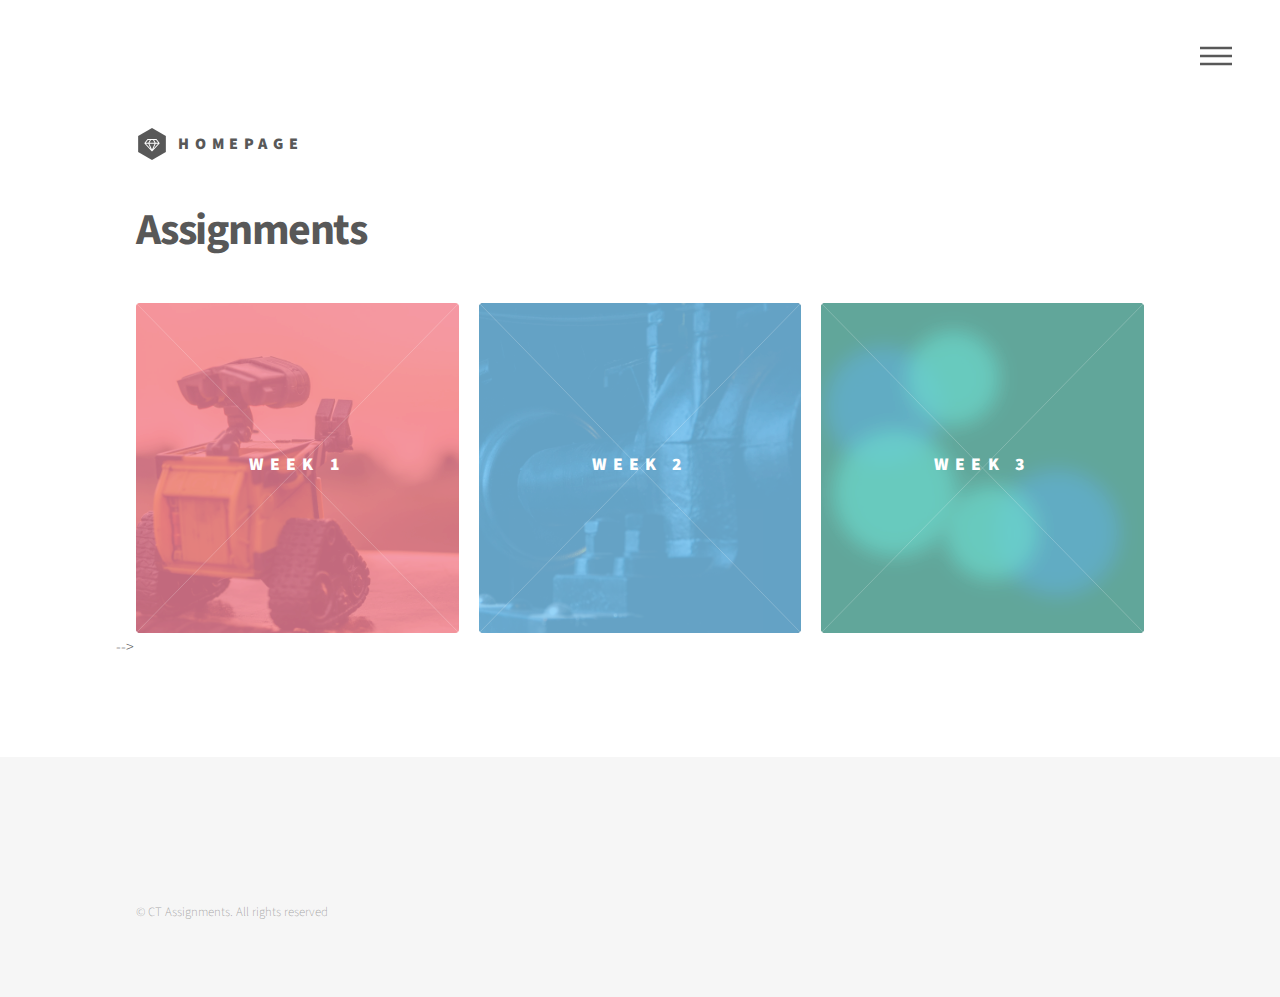
==== index.html @ bdee3e83 "Week3_All" ====
<!DOCTYPE HTML>
<!--
	Phantom by HTML5 UP
	html5up.net | @ajlkn
	Free for personal and commercial use under the CCA 3.0 license (html5up.net/license)
-->
<html>

<head>
	<title>Creative Technology Assignments</title>
	<meta charset="utf-8" />
	<meta name="viewport" content="width=device-width, initial-scale=1, user-scalable=no" />
	<link rel="stylesheet" href="assets/css/main.css" />
	<noscript>
		<link rel="stylesheet" href="assets/css/noscript.css" /></noscript>
</head>

<body class="is-preload">
	<!-- Wrapper -->
	<div id="wrapper">

		<!-- Header -->
		<header id="header">
			<div class="inner">

				<!-- Logo -->
				<a href="https://fuyao651.github.io" class="logo">
					<span class="symbol"><img src="images/logo.svg" alt="" /></span><span class="title">
						Homepage</span>
				</a>

				<!-- Nav -->
				<nav>
					<ul>
						<li><a href="#menu">Menu</a></li>
					</ul>
				</nav>

			</div>
		</header>

		<!-- Menu -->
		<nav id="menu">
			<h2>Menu</h2>
			<ul>
				<li><a href="index.html">Home</a></li>
				<!-- <li><a href="generic.html">Ipsum veroeros</a></li>
				<li><a href="generic.html">Tempus etiam</a></li>
				<li><a href="generic.html">Consequat dolor</a></li>
				<li><a href="elements.html">Elements</a></li> -->
			</ul>
		</nav>

		<!-- Main -->
		<div id="main">
			<div class="inner">
				<header>
					<h1>Assignments </a></h1>
				</header>
				<section class="tiles">
					<article class="style1">
						<span class="image">
							<img src="images/pic_week1.jpg" height="330" height="330" alt="" />
						</span>
						<a href="Week 1.html">
							<h2>week 1</h2>
							<div class="content">
								<p>Projects/Reading</p>
							</div>
						</a>
					</article>
					<article class="style2">
						<span class="image">
							<img src="images/pic_week2.jpg" height="330" height="330" alt="" />
						</span>
						<a href="Week 2.html">
							<h2>week 2</h2>
							<div class="content">
								<p>Projects/Reading</p>
							</div>
						</a>
					</article>
				<article class="style3">
						<span class="image">
							<img src="images/pic_week3.jpg" height="330" height="330" alt="" />
						</span>
						<a href="Week 3.html">
							<h2>week 3</h2>
							<div class="content">
								<p>Processing</p>
							</div>
						</a>
					</article> -->

					<!-- <article class="style4">
						<span class="image">
							<img src="images/pic04.jpg" alt="" />
						</span>
						<a href="generic.html">
							<h2>Tempus</h2>
							<div class="content">
								<p>Sed nisl arcu euismod sit amet nisi lorem etiam dolor veroeros et feugiat.</p>
							</div>
						</a>
					</article> -->

					<!-- <article class="style5">
						<span class="image">
							<img src="images/pic05.jpg" alt="" />
						</span>
						<a href="generic.html">
							<h2>Aliquam</h2>
							<div class="content">
								<p>Sed nisl arcu euismod sit amet nisi lorem etiam dolor veroeros et feugiat.</p>
							</div>
						</a>
					</article> -->

					<!-- <article class="style6">
						<span class="image">
							<img src="images/pic06.jpg" alt="" />
						</span>
						<a href="generic.html">
							<h2>Veroeros</h2>
							<div class="content">
								<p>Sed nisl arcu euismod sit amet nisi lorem etiam dolor veroeros et feugiat.</p>
							</div>
						</a>
					</article> -->

					<!-- <article class="style2">
						<span class="image">
							<img src="images/pic07.jpg" alt="" />
						</span>
						<a href="generic.html">
							<h2>Ipsum</h2>
							<div class="content">
								<p>Sed nisl arcu euismod sit amet nisi lorem etiam dolor veroeros et feugiat.</p>
							</div>
						</a>
					</article> -->

					<!-- <article class="style3">
						<span class="image">
							<img src="images/pic08.jpg" alt="" />
						</span>
						<a href="generic.html">
							<h2>Dolor</h2>
							<div class="content">
								<p>Sed nisl arcu euismod sit amet nisi lorem etiam dolor veroeros et feugiat.</p>
							</div>
						</a>
					</article> -->

					<!-- <article class="style1">
						<span class="image">
							<img src="images/pic09.jpg" alt="" />
						</span>
						<a href="generic.html">
							<h2>Nullam</h2>
							<div class="content">
								<p>Sed nisl arcu euismod sit amet nisi lorem etiam dolor veroeros et feugiat.</p>
							</div>
						</a>
					</article> -->

					<!-- <article class="style5">
						<span class="image">
							<img src="images/pic10.jpg" alt="" />
						</span>
						<a href="generic.html">
							<h2>Ultricies</h2>
							<div class="content">
								<p>Sed nisl arcu euismod sit amet nisi lorem etiam dolor veroeros et feugiat.</p>
							</div>
						</a>
					</article> -->

					<!-- <article class="style6">
						<span class="image">
							<img src="images/pic11.jpg" alt="" />
						</span>
						<a href="generic.html">
							<h2>Dictum</h2>
							<div class="content">
								<p>Sed nisl arcu euismod sit amet nisi lorem etiam dolor veroeros et feugiat.</p>
							</div>
						</a>
					</article> -->

					<!-- <article class="style4">
						<span class="image">
							<img src="images/pic12.jpg" alt="" />
						</span>
						<a href="generic.html">
							<h2>Pretium</h2>
							<div class="content">
								<p>Sed nisl arcu euismod sit amet nisi lorem etiam dolor veroeros et feugiat.</p>
							</div>
						</a>
					</article> -->
				</section>
			</div>
		</div>

		<!-- Footer -->
		<footer id="footer">
			<div class="inner">
				<!-- <section>
					<h2>Get in touch</h2>
					<form method="post" action="#">
						<div class="fields">
							<div class="field half">
								<input type="text" name="name" id="name" placeholder="Name" />
							</div>
							<div class="field half">
								<input type="email" name="email" id="email" placeholder="Email" />
							</div>
							<div class="field">
								<textarea name="message" id="message" placeholder="Message"></textarea>
							</div>
						</div>
						<ul class="actions">
							<li><input type="submit" value="Send" class="primary" /></li>
						</ul>
					</form>
				</section> -->

				<!-- <section>
					<h2>Follow</h2>
					<ul class="icons">
						<li><a href="#" class="icon brands style2 fa-twitter"><span class="label">Twitter</span></a>
						</li>
						<li><a href="#" class="icon brands style2 fa-facebook-f"><span class="label">Facebook</span></a>
						</li>
						<li><a href="#" class="icon brands style2 fa-instagram"><span class="label">Instagram</span></a>
						</li>
						<li><a href="#" class="icon brands style2 fa-dribbble"><span class="label">Dribbble</span></a>
						</li>
						<li><a href="#" class="icon brands style2 fa-github"><span class="label">GitHub</span></a></li>
						<li><a href="#" class="icon brands style2 fa-500px"><span class="label">500px</span></a></li>
						<li><a href="#" class="icon solid style2 fa-phone"><span class="label">Phone</span></a></li>
						<li><a href="#" class="icon solid style2 fa-envelope"><span class="label">Email</span></a></li>
					</ul>
				</section> -->
				<ul class="copyright">
					<li>&copy; CT Assignments. All rights reserved</li>
				</ul>
			</div>
		</footer>

	</div>

	<!-- Scripts -->
	<script src="assets/js/jquery.min.js"></script>
	<script src="assets/js/browser.min.js"></script>
	<script src="assets/js/breakpoints.min.js"></script>
	<script src="assets/js/util.js"></script>
	<script src="assets/js/main.js"></script>

</body>

</html>
---- assets/css/main.css ----
@import url(fontawesome-all.min.css);
@import url("https://fonts.googleapis.com/css?family=Source+Sans+Pro:300,700,900");

/*
	Phantom by HTML5 UP
	html5up.net | @ajlkn
	Free for personal and commercial use under the CCA 3.0 license (html5up.net/license)
*/

html, body, div, span, applet, object,
iframe, h1, h2, h3, h4, h5, h6, p, blockquote,
pre, a, abbr, acronym, address, big, cite,
code, del, dfn, em, img, ins, kbd, q, s, samp,
small, strike, strong, sub, sup, tt, var, b,
u, i, center, dl, dt, dd, ol, ul, li, fieldset,
form, label, legend, table, caption, tbody,
tfoot, thead, tr, th, td, article, aside,
canvas, details, embed, figure, figcaption,
footer, header, hgroup, menu, nav, output, ruby,
section, summary, time, mark, audio, video {
	margin: 0;
	padding: 0;
	border: 0;
	font-size: 100%;
	font: inherit;
	vertical-align: baseline;}

article, aside, details, figcaption, figure,
footer, header, hgroup, menu, nav, section {
	display: block;}

body {
	line-height: 1;
}

ol, ul {
	list-style: none;
}

blockquote, q {
	quotes: none;
}

	blockquote:before, blockquote:after, q:before, q:after {
		content: '';
		content: none;
	}

table {
	border-collapse: collapse;
	border-spacing: 0;
}

body {
	-webkit-text-size-adjust: none;
}

mark {
	background-color: transparent;
	color: inherit;
}

input::-moz-focus-inner {
	border: 0;
	padding: 0;
}

input, select, textarea {
	-moz-appearance: none;
	-webkit-appearance: none;
	-ms-appearance: none;
	appearance: none;
}

/* Basic */

	@-ms-viewport {
		width: device-width;
	}

	body {
		-ms-overflow-style: scrollbar;
	}

	@media screen and (max-width: 480px) {

		html, body {
			min-width: 320px;
		}

	}

	html {
		box-sizing: border-box;
	}

	*, *:before, *:after {
		box-sizing: inherit;
	}

	body {
		background: #ffffff;
	}

		body.is-preload *, body.is-preload *:before, body.is-preload *:after {
			-moz-animation: none !important;
			-webkit-animation: none !important;
			-ms-animation: none !important;
			animation: none !important;
			-moz-transition: none !important;
			-webkit-transition: none !important;
			-ms-transition: none !important;
			transition: none !important;
		}

/* Type */

	body, input, select, textarea {
		color: #585858;
		font-family: "Source Sans Pro", Helvetica, sans-serif;
		font-size: 16pt;
		font-weight: 300;
		line-height: 1.75;
	}

		@media screen and (max-width: 1680px) {

			body, input, select, textarea {
				font-size: 14pt;
			}

		}

		@media screen and (max-width: 1280px) {

			body, input, select, textarea {
				font-size: 12pt;
			}

		}

	a {
		-moz-transition: border-bottom-color 0.2s ease, color 0.2s ease;
		-webkit-transition: border-bottom-color 0.2s ease, color 0.2s ease;
		-ms-transition: border-bottom-color 0.2s ease, color 0.2s ease;
		transition: border-bottom-color 0.2s ease, color 0.2s ease;
		text-decoration: none;
		color: #585858;
		border-bottom: dotted 1px rgba(88, 88, 88, 0.5);
	}

		a:hover {
			border-bottom-color: transparent;
			color: #f2849e !important;
		}

	strong, b {
		font-weight: 900;
	}

	em, i {
		font-style: italic;
	}

	p {
		margin: 0 0 2em 0;
	}

	h1 {
		font-size: 2.75em;
		font-weight: 700;
		line-height: 1.3;
		margin: 0 0 1em 0;
		letter-spacing: -0.035em;
	}

		h1 a {
			color: inherit;
		}

		@media screen and (max-width: 736px) {

			h1 {
				font-size: 2em;
				margin: 0 0 1em 0;
			}

		}

		@media screen and (max-width: 360px) {

			h1 {
				font-size: 1.75em;
			}

		}

	h2, h3, h4, h5, h6 {
		font-weight: 900;
		line-height: 1.5;
		margin: 0 0 2em 0;
		text-transform: uppercase;
		letter-spacing: 0.35em;
	}

		h2 a, h3 a, h4 a, h5 a, h6 a {
			color: inherit;
		}

	h2 {
		font-size: 1.9em;
	}

	h3 {
		font-size: 1.2em;
	}

	h4 {
		font-size: 0.8em;
	}

	h5 {
		font-size: 0.8em; color: #8E44AD;
	}

	h6 {
		font-size: 0.8em;
	}

	@media screen and (max-width: 980px) {

		h1 br, h2 br, h3 br, h4 br, h5 br, h6 br {
			display: none;
		}

	}

	@media screen and (max-width: 736px) {

		h2 {
			font-size: 1em;
		}

		h3 {
			font-size: 0.8em;
		}

	}

	sub {
		font-size: 0.8em;
		position: relative;
		top: 0.5em;
	}

	sup {
		font-size: 0.8em;
		position: relative;
		top: -0.5em;
	}

	blockquote {
		border-left: solid 4px #c9c9c9;
		font-style: italic;
		margin: 0 0 2em 0;
		padding: 0.5em 0 0.5em 2em;
	}

	code {
		background: rgba(144, 144, 144, 0.075);
		border-radius: 4px;
		border: solid 1px #c9c9c9;
		font-family: "Courier New", monospace;
		font-size: 0.9em;
		margin: 0 0.25em;
		padding: 0.25em 0.65em;
	}

	pre {
		-webkit-overflow-scrolling: touch;
		font-family: "Courier New", monospace;
		font-size: 0.9em;
		margin: 0 0 2em 0;
	}

		pre code {
			display: block;
			line-height: 1.75;
			padding: 1em 1.5em;
			overflow-x: auto;
		}

	hr {
		border: 0;
		border-bottom: solid 1px #c9c9c9;
		margin: 2em 0;
	}

		hr.major {
			margin: 3em 0;
		}

	.align-left {
		text-align: left;
	}

	.align-center {
		text-align: center;
	}

	.align-right {
		text-align: right;
	}

/* Row */

	.row {
		display: flex;
		flex-wrap: wrap;
		box-sizing: border-box;
		align-items: stretch;
	}

		.row > * {
			box-sizing: border-box;
		}

		.row.gtr-uniform > * > :last-child {
			margin-bottom: 0;
		}

		.row.aln-left {
			justify-content: flex-start;
		}

		.row.aln-center {
			justify-content: center;
		}

		.row.aln-right {
			justify-content: flex-end;
		}

		.row.aln-top {
			align-items: flex-start;
		}

		.row.aln-middle {
			align-items: center;
		}

		.row.aln-bottom {
			align-items: flex-end;
		}

		.row > .imp {
			order: -1;
		}

		.row > .col-1 {
			width: 8.33333%;
		}

		.row > .off-1 {
			margin-left: 8.33333%;
		}

		.row > .col-2 {
			width: 16.66667%;
		}

		.row > .off-2 {
			margin-left: 16.66667%;
		}

		.row > .col-3 {
			width: 25%;
		}

		.row > .off-3 {
			margin-left: 25%;
		}

		.row > .col-4 {
			width: 33.33333%;
		}

		.row > .off-4 {
			margin-left: 33.33333%;
		}

		.row > .col-5 {
			width: 41.66667%;
		}

		.row > .off-5 {
			margin-left: 41.66667%;
		}

		.row > .col-6 {
			width: 50%;
		}

		.row > .off-6 {
			margin-left: 50%;
		}

		.row > .col-7 {
			width: 58.33333%;
		}

		.row > .off-7 {
			margin-left: 58.33333%;
		}

		.row > .col-8 {
			width: 66.66667%;
		}

		.row > .off-8 {
			margin-left: 66.66667%;
		}

		.row > .col-9 {
			width: 75%;
		}

		.row > .off-9 {
			margin-left: 75%;
		}

		.row > .col-10 {
			width: 83.33333%;
		}

		.row > .off-10 {
			margin-left: 83.33333%;
		}

		.row > .col-11 {
			width: 91.66667%;
		}

		.row > .off-11 {
			margin-left: 91.66667%;
		}

		.row > .col-12 {
			width: 100%;
		}

		.row > .off-12 {
			margin-left: 100%;
		}

		.row.gtr-0 {
			margin-top: 0;
			margin-left: 0em;
		}

			.row.gtr-0 > * {
				padding: 0 0 0 0em;
			}

			.row.gtr-0.gtr-uniform {
				margin-top: 0em;
			}

				.row.gtr-0.gtr-uniform > * {
					padding-top: 0em;
				}

		.row.gtr-25 {
			margin-top: 0;
			margin-left: -0.5em;
		}

			.row.gtr-25 > * {
				padding: 0 0 0 0.5em;
			}

			.row.gtr-25.gtr-uniform {
				margin-top: -0.5em;
			}

				.row.gtr-25.gtr-uniform > * {
					padding-top: 0.5em;
				}

		.row.gtr-50 {
			margin-top: 0;
			margin-left: -1em;
		}

			.row.gtr-50 > * {
				padding: 0 0 0 1em;
			}

			.row.gtr-50.gtr-uniform {
				margin-top: -1em;
			}

				.row.gtr-50.gtr-uniform > * {
					padding-top: 1em;
				}

		.row {
			margin-top: 0;
			margin-left: -2em;
		}

			.row > * {
				padding: 0 0 0 2em;
			}

			.row.gtr-uniform {
				margin-top: -2em;
			}

				.row.gtr-uniform > * {
					padding-top: 2em;
				}

		.row.gtr-150 {
			margin-top: 0;
			margin-left: -3em;
		}

			.row.gtr-150 > * {
				padding: 0 0 0 3em;
			}

			.row.gtr-150.gtr-uniform {
				margin-top: -3em;
			}

				.row.gtr-150.gtr-uniform > * {
					padding-top: 3em;
				}

		.row.gtr-200 {
			margin-top: 0;
			margin-left: -4em;
		}

			.row.gtr-200 > * {
				padding: 0 0 0 4em;
			}

			.row.gtr-200.gtr-uniform {
				margin-top: -4em;
			}

				.row.gtr-200.gtr-uniform > * {
					padding-top: 4em;
				}

		@media screen and (max-width: 1680px) {

			.row {
				display: flex;
				flex-wrap: wrap;
				box-sizing: border-box;
				align-items: stretch;
			}

				.row > * {
					box-sizing: border-box;
				}

				.row.gtr-uniform > * > :last-child {
					margin-bottom: 0;
				}

				.row.aln-left {
					justify-content: flex-start;
				}

				.row.aln-center {
					justify-content: center;
				}

				.row.aln-right {
					justify-content: flex-end;
				}

				.row.aln-top {
					align-items: flex-start;
				}

				.row.aln-middle {
					align-items: center;
				}

				.row.aln-bottom {
					align-items: flex-end;
				}

				.row > .imp-xlarge {
					order: -1;
				}

				.row > .col-1-xlarge {
					width: 8.33333%;
				}

				.row > .off-1-xlarge {
					margin-left: 8.33333%;
				}

				.row > .col-2-xlarge {
					width: 16.66667%;
				}

				.row > .off-2-xlarge {
					margin-left: 16.66667%;
				}

				.row > .col-3-xlarge {
					width: 25%;
				}

				.row > .off-3-xlarge {
					margin-left: 25%;
				}

				.row > .col-4-xlarge {
					width: 33.33333%;
				}

				.row > .off-4-xlarge {
					margin-left: 33.33333%;
				}

				.row > .col-5-xlarge {
					width: 41.66667%;
				}

				.row > .off-5-xlarge {
					margin-left: 41.66667%;
				}

				.row > .col-6-xlarge {
					width: 50%;
				}

				.row > .off-6-xlarge {
					margin-left: 50%;
				}

				.row > .col-7-xlarge {
					width: 58.33333%;
				}

				.row > .off-7-xlarge {
					margin-left: 58.33333%;
				}

				.row > .col-8-xlarge {
					width: 66.66667%;
				}

				.row > .off-8-xlarge {
					margin-left: 66.66667%;
				}

				.row > .col-9-xlarge {
					width: 75%;
				}

				.row > .off-9-xlarge {
					margin-left: 75%;
				}

				.row > .col-10-xlarge {
					width: 83.33333%;
				}

				.row > .off-10-xlarge {
					margin-left: 83.33333%;
				}

				.row > .col-11-xlarge {
					width: 91.66667%;
				}

				.row > .off-11-xlarge {
					margin-left: 91.66667%;
				}

				.row > .col-12-xlarge {
					width: 100%;
				}

				.row > .off-12-xlarge {
					margin-left: 100%;
				}

				.row.gtr-0 {
					margin-top: 0;
					margin-left: 0em;
				}

					.row.gtr-0 > * {
						padding: 0 0 0 0em;
					}

					.row.gtr-0.gtr-uniform {
						margin-top: 0em;
					}

						.row.gtr-0.gtr-uniform > * {
							padding-top: 0em;
						}

				.row.gtr-25 {
					margin-top: 0;
					margin-left: -0.5em;
				}

					.row.gtr-25 > * {
						padding: 0 0 0 0.5em;
					}

					.row.gtr-25.gtr-uniform {
						margin-top: -0.5em;
					}

						.row.gtr-25.gtr-uniform > * {
							padding-top: 0.5em;
						}

				.row.gtr-50 {
					margin-top: 0;
					margin-left: -1em;
				}

					.row.gtr-50 > * {
						padding: 0 0 0 1em;
					}

					.row.gtr-50.gtr-uniform {
						margin-top: -1em;
					}

						.row.gtr-50.gtr-uniform > * {
							padding-top: 1em;
						}

				.row {
					margin-top: 0;
					margin-left: -2em;
				}

					.row > * {
						padding: 0 0 0 2em;
					}

					.row.gtr-uniform {
						margin-top: -2em;
					}

						.row.gtr-uniform > * {
							padding-top: 2em;
						}

				.row.gtr-150 {
					margin-top: 0;
					margin-left: -3em;
				}

					.row.gtr-150 > * {
						padding: 0 0 0 3em;
					}

					.row.gtr-150.gtr-uniform {
						margin-top: -3em;
					}

						.row.gtr-150.gtr-uniform > * {
							padding-top: 3em;
						}

				.row.gtr-200 {
					margin-top: 0;
					margin-left: -4em;
				}

					.row.gtr-200 > * {
						padding: 0 0 0 4em;
					}

					.row.gtr-200.gtr-uniform {
						margin-top: -4em;
					}

						.row.gtr-200.gtr-uniform > * {
							padding-top: 4em;
						}

		}

		@media screen and (max-width: 1280px) {

			.row {
				display: flex;
				flex-wrap: wrap;
				box-sizing: border-box;
				align-items: stretch;
			}

				.row > * {
					box-sizing: border-box;
				}

				.row.gtr-uniform > * > :last-child {
					margin-bottom: 0;
				}

				.row.aln-left {
					justify-content: flex-start;
				}

				.row.aln-center {
					justify-content: center;
				}

				.row.aln-right {
					justify-content: flex-end;
				}

				.row.aln-top {
					align-items: flex-start;
				}

				.row.aln-middle {
					align-items: center;
				}

				.row.aln-bottom {
					align-items: flex-end;
				}

				.row > .imp-large {
					order: -1;
				}

				.row > .col-1-large {
					width: 8.33333%;
				}

				.row > .off-1-large {
					margin-left: 8.33333%;
				}

				.row > .col-2-large {
					width: 16.66667%;
				}

				.row > .off-2-large {
					margin-left: 16.66667%;
				}

				.row > .col-3-large {
					width: 25%;
				}

				.row > .off-3-large {
					margin-left: 25%;
				}

				.row > .col-4-large {
					width: 33.33333%;
				}

				.row > .off-4-large {
					margin-left: 33.33333%;
				}

				.row > .col-5-large {
					width: 41.66667%;
				}

				.row > .off-5-large {
					margin-left: 41.66667%;
				}

				.row > .col-6-large {
					width: 50%;
				}

				.row > .off-6-large {
					margin-left: 50%;
				}

				.row > .col-7-large {
					width: 58.33333%;
				}

				.row > .off-7-large {
					margin-left: 58.33333%;
				}

				.row > .col-8-large {
					width: 66.66667%;
				}

				.row > .off-8-large {
					margin-left: 66.66667%;
				}

				.row > .col-9-large {
					width: 75%;
				}

				.row > .off-9-large {
					margin-left: 75%;
				}

				.row > .col-10-large {
					width: 83.33333%;
				}

				.row > .off-10-large {
					margin-left: 83.33333%;
				}

				.row > .col-11-large {
					width: 91.66667%;
				}

				.row > .off-11-large {
					margin-left: 91.66667%;
				}

				.row > .col-12-large {
					width: 100%;
				}

				.row > .off-12-large {
					margin-left: 100%;
				}

				.row.gtr-0 {
					margin-top: 0;
					margin-left: 0em;
				}

					.row.gtr-0 > * {
						padding: 0 0 0 0em;
					}

					.row.gtr-0.gtr-uniform {
						margin-top: 0em;
					}

						.row.gtr-0.gtr-uniform > * {
							padding-top: 0em;
						}

				.row.gtr-25 {
					margin-top: 0;
					margin-left: -0.5em;
				}

					.row.gtr-25 > * {
						padding: 0 0 0 0.5em;
					}

					.row.gtr-25.gtr-uniform {
						margin-top: -0.5em;
					}

						.row.gtr-25.gtr-uniform > * {
							padding-top: 0.5em;
						}

				.row.gtr-50 {
					margin-top: 0;
					margin-left: -1em;
				}

					.row.gtr-50 > * {
						padding: 0 0 0 1em;
					}

					.row.gtr-50.gtr-uniform {
						margin-top: -1em;
					}

						.row.gtr-50.gtr-uniform > * {
							padding-top: 1em;
						}

				.row {
					margin-top: 0;
					margin-left: -2em;
				}

					.row > * {
						padding: 0 0 0 2em;
					}

					.row.gtr-uniform {
						margin-top: -2em;
					}

						.row.gtr-uniform > * {
							padding-top: 2em;
						}

				.row.gtr-150 {
					margin-top: 0;
					margin-left: -3em;
				}

					.row.gtr-150 > * {
						padding: 0 0 0 3em;
					}

					.row.gtr-150.gtr-uniform {
						margin-top: -3em;
					}

						.row.gtr-150.gtr-uniform > * {
							padding-top: 3em;
						}

				.row.gtr-200 {
					margin-top: 0;
					margin-left: -4em;
				}

					.row.gtr-200 > * {
						padding: 0 0 0 4em;
					}

					.row.gtr-200.gtr-uniform {
						margin-top: -4em;
					}

						.row.gtr-200.gtr-uniform > * {
							padding-top: 4em;
						}

		}

		@media screen and (max-width: 980px) {

			.row {
				display: flex;
				flex-wrap: wrap;
				box-sizing: border-box;
				align-items: stretch;
			}

				.row > * {
					box-sizing: border-box;
				}

				.row.gtr-uniform > * > :last-child {
					margin-bottom: 0;
				}

				.row.aln-left {
					justify-content: flex-start;
				}

				.row.aln-center {
					justify-content: center;
				}

				.row.aln-right {
					justify-content: flex-end;
				}

				.row.aln-top {
					align-items: flex-start;
				}

				.row.aln-middle {
					align-items: center;
				}

				.row.aln-bottom {
					align-items: flex-end;
				}

				.row > .imp-medium {
					order: -1;
				}

				.row > .col-1-medium {
					width: 8.33333%;
				}

				.row > .off-1-medium {
					margin-left: 8.33333%;
				}

				.row > .col-2-medium {
					width: 16.66667%;
				}

				.row > .off-2-medium {
					margin-left: 16.66667%;
				}

				.row > .col-3-medium {
					width: 25%;
				}

				.row > .off-3-medium {
					margin-left: 25%;
				}

				.row > .col-4-medium {
					width: 33.33333%;
				}

				.row > .off-4-medium {
					margin-left: 33.33333%;
				}

				.row > .col-5-medium {
					width: 41.66667%;
				}

				.row > .off-5-medium {
					margin-left: 41.66667%;
				}

				.row > .col-6-medium {
					width: 50%;
				}

				.row > .off-6-medium {
					margin-left: 50%;
				}

				.row > .col-7-medium {
					width: 58.33333%;
				}

				.row > .off-7-medium {
					margin-left: 58.33333%;
				}

				.row > .col-8-medium {
					width: 66.66667%;
				}

				.row > .off-8-medium {
					margin-left: 66.66667%;
				}

				.row > .col-9-medium {
					width: 75%;
				}

				.row > .off-9-medium {
					margin-left: 75%;
				}

				.row > .col-10-medium {
					width: 83.33333%;
				}

				.row > .off-10-medium {
					margin-left: 83.33333%;
				}

				.row > .col-11-medium {
					width: 91.66667%;
				}

				.row > .off-11-medium {
					margin-left: 91.66667%;
				}

				.row > .col-12-medium {
					width: 100%;
				}

				.row > .off-12-medium {
					margin-left: 100%;
				}

				.row.gtr-0 {
					margin-top: 0;
					margin-left: 0em;
				}

					.row.gtr-0 > * {
						padding: 0 0 0 0em;
					}

					.row.gtr-0.gtr-uniform {
						margin-top: 0em;
					}

						.row.gtr-0.gtr-uniform > * {
							padding-top: 0em;
						}

				.row.gtr-25 {
					margin-top: 0;
					margin-left: -0.375em;
				}

					.row.gtr-25 > * {
						padding: 0 0 0 0.375em;
					}

					.row.gtr-25.gtr-uniform {
						margin-top: -0.375em;
					}

						.row.gtr-25.gtr-uniform > * {
							padding-top: 0.375em;
						}

				.row.gtr-50 {
					margin-top: 0;
					margin-left: -0.75em;
				}

					.row.gtr-50 > * {
						padding: 0 0 0 0.75em;
					}

					.row.gtr-50.gtr-uniform {
						margin-top: -0.75em;
					}

						.row.gtr-50.gtr-uniform > * {
							padding-top: 0.75em;
						}

				.row {
					margin-top: 0;
					margin-left: -1.5em;
				}

					.row > * {
						padding: 0 0 0 1.5em;
					}

					.row.gtr-uniform {
						margin-top: -1.5em;
					}

						.row.gtr-uniform > * {
							padding-top: 1.5em;
						}

				.row.gtr-150 {
					margin-top: 0;
					margin-left: -2.25em;
				}

					.row.gtr-150 > * {
						padding: 0 0 0 2.25em;
					}

					.row.gtr-150.gtr-uniform {
						margin-top: -2.25em;
					}

						.row.gtr-150.gtr-uniform > * {
							padding-top: 2.25em;
						}

				.row.gtr-200 {
					margin-top: 0;
					margin-left: -3em;
				}

					.row.gtr-200 > * {
						padding: 0 0 0 3em;
					}

					.row.gtr-200.gtr-uniform {
						margin-top: -3em;
					}

						.row.gtr-200.gtr-uniform > * {
							padding-top: 3em;
						}

		}

		@media screen and (max-width: 736px) {

			.row {
				display: flex;
				flex-wrap: wrap;
				box-sizing: border-box;
				align-items: stretch;
			}

				.row > * {
					box-sizing: border-box;
				}

				.row.gtr-uniform > * > :last-child {
					margin-bottom: 0;
				}

				.row.aln-left {
					justify-content: flex-start;
				}

				.row.aln-center {
					justify-content: center;
				}

				.row.aln-right {
					justify-content: flex-end;
				}

				.row.aln-top {
					align-items: flex-start;
				}

				.row.aln-middle {
					align-items: center;
				}

				.row.aln-bottom {
					align-items: flex-end;
				}

				.row > .imp-small {
					order: -1;
				}

				.row > .col-1-small {
					width: 8.33333%;
				}

				.row > .off-1-small {
					margin-left: 8.33333%;
				}

				.row > .col-2-small {
					width: 16.66667%;
				}

				.row > .off-2-small {
					margin-left: 16.66667%;
				}

				.row > .col-3-small {
					width: 25%;
				}

				.row > .off-3-small {
					margin-left: 25%;
				}

				.row > .col-4-small {
					width: 33.33333%;
				}

				.row > .off-4-small {
					margin-left: 33.33333%;
				}

				.row > .col-5-small {
					width: 41.66667%;
				}

				.row > .off-5-small {
					margin-left: 41.66667%;
				}

				.row > .col-6-small {
					width: 50%;
				}

				.row > .off-6-small {
					margin-left: 50%;
				}

				.row > .col-7-small {
					width: 58.33333%;
				}

				.row > .off-7-small {
					margin-left: 58.33333%;
				}

				.row > .col-8-small {
					width: 66.66667%;
				}

				.row > .off-8-small {
					margin-left: 66.66667%;
				}

				.row > .col-9-small {
					width: 75%;
				}

				.row > .off-9-small {
					margin-left: 75%;
				}

				.row > .col-10-small {
					width: 83.33333%;
				}

				.row > .off-10-small {
					margin-left: 83.33333%;
				}

				.row > .col-11-small {
					width: 91.66667%;
				}

				.row > .off-11-small {
					margin-left: 91.66667%;
				}

				.row > .col-12-small {
					width: 100%;
				}

				.row > .off-12-small {
					margin-left: 100%;
				}

				.row.gtr-0 {
					margin-top: 0;
					margin-left: 0em;
				}

					.row.gtr-0 > * {
						padding: 0 0 0 0em;
					}

					.row.gtr-0.gtr-uniform {
						margin-top: 0em;
					}

						.row.gtr-0.gtr-uniform > * {
							padding-top: 0em;
						}

				.row.gtr-25 {
					margin-top: 0;
					margin-left: -0.25em;
				}

					.row.gtr-25 > * {
						padding: 0 0 0 0.25em;
					}

					.row.gtr-25.gtr-uniform {
						margin-top: -0.25em;
					}

						.row.gtr-25.gtr-uniform > * {
							padding-top: 0.25em;
						}

				.row.gtr-50 {
					margin-top: 0;
					margin-left: -0.5em;
				}

					.row.gtr-50 > * {
						padding: 0 0 0 0.5em;
					}

					.row.gtr-50.gtr-uniform {
						margin-top: -0.5em;
					}

						.row.gtr-50.gtr-uniform > * {
							padding-top: 0.5em;
						}

				.row {
					margin-top: 0;
					margin-left: -1em;
				}

					.row > * {
						padding: 0 0 0 1em;
					}

					.row.gtr-uniform {
						margin-top: -1em;
					}

						.row.gtr-uniform > * {
							padding-top: 1em;
						}

				.row.gtr-150 {
					margin-top: 0;
					margin-left: -1.5em;
				}

					.row.gtr-150 > * {
						padding: 0 0 0 1.5em;
					}

					.row.gtr-150.gtr-uniform {
						margin-top: -1.5em;
					}

						.row.gtr-150.gtr-uniform > * {
							padding-top: 1.5em;
						}

				.row.gtr-200 {
					margin-top: 0;
					margin-left: -2em;
				}

					.row.gtr-200 > * {
						padding: 0 0 0 2em;
					}

					.row.gtr-200.gtr-uniform {
						margin-top: -2em;
					}

						.row.gtr-200.gtr-uniform > * {
							padding-top: 2em;
						}

		}

		@media screen and (max-width: 480px) {

			.row {
				display: flex;
				flex-wrap: wrap;
				box-sizing: border-box;
				align-items: stretch;
			}

				.row > * {
					box-sizing: border-box;
				}

				.row.gtr-uniform > * > :last-child {
					margin-bottom: 0;
				}

				.row.aln-left {
					justify-content: flex-start;
				}

				.row.aln-center {
					justify-content: center;
				}

				.row.aln-right {
					justify-content: flex-end;
				}

				.row.aln-top {
					align-items: flex-start;
				}

				.row.aln-middle {
					align-items: center;
				}

				.row.aln-bottom {
					align-items: flex-end;
				}

				.row > .imp-xsmall {
					order: -1;
				}

				.row > .col-1-xsmall {
					width: 8.33333%;
				}

				.row > .off-1-xsmall {
					margin-left: 8.33333%;
				}

				.row > .col-2-xsmall {
					width: 16.66667%;
				}

				.row > .off-2-xsmall {
					margin-left: 16.66667%;
				}

				.row > .col-3-xsmall {
					width: 25%;
				}

				.row > .off-3-xsmall {
					margin-left: 25%;
				}

				.row > .col-4-xsmall {
					width: 33.33333%;
				}

				.row > .off-4-xsmall {
					margin-left: 33.33333%;
				}

				.row > .col-5-xsmall {
					width: 41.66667%;
				}

				.row > .off-5-xsmall {
					margin-left: 41.66667%;
				}

				.row > .col-6-xsmall {
					width: 50%;
				}

				.row > .off-6-xsmall {
					margin-left: 50%;
				}

				.row > .col-7-xsmall {
					width: 58.33333%;
				}

				.row > .off-7-xsmall {
					margin-left: 58.33333%;
				}

				.row > .col-8-xsmall {
					width: 66.66667%;
				}

				.row > .off-8-xsmall {
					margin-left: 66.66667%;
				}

				.row > .col-9-xsmall {
					width: 75%;
				}

				.row > .off-9-xsmall {
					margin-left: 75%;
				}

				.row > .col-10-xsmall {
					width: 83.33333%;
				}

				.row > .off-10-xsmall {
					margin-left: 83.33333%;
				}

				.row > .col-11-xsmall {
					width: 91.66667%;
				}

				.row > .off-11-xsmall {
					margin-left: 91.66667%;
				}

				.row > .col-12-xsmall {
					width: 100%;
				}

				.row > .off-12-xsmall {
					margin-left: 100%;
				}

				.row.gtr-0 {
					margin-top: 0;
					margin-left: 0em;
				}

					.row.gtr-0 > * {
						padding: 0 0 0 0em;
					}

					.row.gtr-0.gtr-uniform {
						margin-top: 0em;
					}

						.row.gtr-0.gtr-uniform > * {
							padding-top: 0em;
						}

				.row.gtr-25 {
					margin-top: 0;
					margin-left: -0.25em;
				}

					.row.gtr-25 > * {
						padding: 0 0 0 0.25em;
					}

					.row.gtr-25.gtr-uniform {
						margin-top: -0.25em;
					}

						.row.gtr-25.gtr-uniform > * {
							padding-top: 0.25em;
						}

				.row.gtr-50 {
					margin-top: 0;
					margin-left: -0.5em;
				}

					.row.gtr-50 > * {
						padding: 0 0 0 0.5em;
					}

					.row.gtr-50.gtr-uniform {
						margin-top: -0.5em;
					}

						.row.gtr-50.gtr-uniform > * {
							padding-top: 0.5em;
						}

				.row {
					margin-top: 0;
					margin-left: -1em;
				}

					.row > * {
						padding: 0 0 0 1em;
					}

					.row.gtr-uniform {
						margin-top: -1em;
					}

						.row.gtr-uniform > * {
							padding-top: 1em;
						}

				.row.gtr-150 {
					margin-top: 0;
					margin-left: -1.5em;
				}

					.row.gtr-150 > * {
						padding: 0 0 0 1.5em;
					}

					.row.gtr-150.gtr-uniform {
						margin-top: -1.5em;
					}

						.row.gtr-150.gtr-uniform > * {
							padding-top: 1.5em;
						}

				.row.gtr-200 {
					margin-top: 0;
					margin-left: -2em;
				}

					.row.gtr-200 > * {
						padding: 0 0 0 2em;
					}

					.row.gtr-200.gtr-uniform {
						margin-top: -2em;
					}

						.row.gtr-200.gtr-uniform > * {
							padding-top: 2em;
						}

		}

/* Section/Article */

	section.special, article.special {
		text-align: center;
	}

	header p {
		margin-top: -1em;
	}

	@media screen and (max-width: 736px) {

		header p {
			margin-top: 0;
		}

	}

/* Icon */

	.icon {
		text-decoration: none;
		border-bottom: none;
		position: relative;
	}

		.icon:before {
			-moz-osx-font-smoothing: grayscale;
			-webkit-font-smoothing: antialiased;
			display: inline-block;
			font-style: normal;
			font-variant: normal;
			text-rendering: auto;
			line-height: 1;
			text-transform: none !important;
			font-family: 'Font Awesome 5 Free';
			font-weight: 400;
		}

		.icon > .label {
			display: none;
		}

		.icon:before {
			line-height: inherit;
		}

		.icon.solid:before {
			font-weight: 900;
		}

		.icon.brands:before {
			font-family: 'Font Awesome 5 Brands';
		}

		.icon.style2 {
			-moz-transition: background-color 0.2s ease-in-out, color 0.2s ease-in-out, border-color 0.2s ease-in-out;
			-webkit-transition: background-color 0.2s ease-in-out, color 0.2s ease-in-out, border-color 0.2s ease-in-out;
			-ms-transition: background-color 0.2s ease-in-out, color 0.2s ease-in-out, border-color 0.2s ease-in-out;
			transition: background-color 0.2s ease-in-out, color 0.2s ease-in-out, border-color 0.2s ease-in-out;
			background-color: transparent;
			border: solid 1px #c9c9c9;
			border-radius: 4px;
			width: 2.65em;
			height: 2.65em;
			display: inline-block;
			text-align: center;
			line-height: 2.65em;
			color: inherit;
		}

			.icon.style2:before {
				font-size: 1.1em;
			}

			.icon.style2:hover {
				color: #f2849e;
				border-color: #f2849e;
			}

			.icon.style2:active {
				background-color: rgba(242, 132, 158, 0.1);
			}

/* List */

	ol {
		list-style: decimal;
		margin: 0 0 2em 0;
		padding-left: 1.25em;
	}

		ol li {
			padding-left: 0.25em;
		}

	ul {
		list-style: disc;
		margin: 0 0 2em 0;
		padding-left: 1em;
	}

		ul li {
			padding-left: 0.5em;
		}

		ul.alt {
			list-style: none;
			padding-left: 0;
		}

			ul.alt li {
				border-top: solid 1px #c9c9c9;
				padding: 0.5em 0;
			}

				ul.alt li:first-child {
					border-top: 0;
					padding-top: 0;
				}

	dl {
		margin: 0 0 2em 0;
	}

		dl dt {
			display: block;
			font-weight: 900;
			margin: 0 0 1em 0;
		}

		dl dd {
			margin-left: 2em;
		}

/* Actions */

	ul.actions {
		display: -moz-flex;
		display: -webkit-flex;
		display: -ms-flex;
		display: flex;
		cursor: default;
		list-style: none;
		margin-left: -1em;
		padding-left: 0;
	}

		ul.actions li {
			padding: 0 0 0 1em;
			vertical-align: middle;
		}

		ul.actions.special {
			-moz-justify-content: center;
			-webkit-justify-content: center;
			-ms-justify-content: center;
			justify-content: center;
			width: 100%;
			margin-left: 0;
		}

			ul.actions.special li:first-child {
				padding-left: 0;
			}

		ul.actions.stacked {
			-moz-flex-direction: column;
			-webkit-flex-direction: column;
			-ms-flex-direction: column;
			flex-direction: column;
			margin-left: 0;
		}

			ul.actions.stacked li {
				padding: 1.3em 0 0 0;
			}

				ul.actions.stacked li:first-child {
					padding-top: 0;
				}

		ul.actions.fit {
			width: calc(100% + 1em);
		}

			ul.actions.fit li {
				-moz-flex-grow: 1;
				-webkit-flex-grow: 1;
				-ms-flex-grow: 1;
				flex-grow: 1;
				-moz-flex-shrink: 1;
				-webkit-flex-shrink: 1;
				-ms-flex-shrink: 1;
				flex-shrink: 1;
				width: 100%;
			}

				ul.actions.fit li > * {
					width: 100%;
				}

			ul.actions.fit.stacked {
				width: 100%;
			}

		@media screen and (max-width: 480px) {

			ul.actions:not(.fixed) {
				-moz-flex-direction: column;
				-webkit-flex-direction: column;
				-ms-flex-direction: column;
				flex-direction: column;
				margin-left: 0;
				width: 100% !important;
			}

				ul.actions:not(.fixed) li {
					-moz-flex-grow: 1;
					-webkit-flex-grow: 1;
					-ms-flex-grow: 1;
					flex-grow: 1;
					-moz-flex-shrink: 1;
					-webkit-flex-shrink: 1;
					-ms-flex-shrink: 1;
					flex-shrink: 1;
					padding: 1em 0 0 0;
					text-align: center;
					width: 100%;
				}

					ul.actions:not(.fixed) li > * {
						width: 100%;
					}

					ul.actions:not(.fixed) li:first-child {
						padding-top: 0;
					}

					ul.actions:not(.fixed) li input[type="submit"],
					ul.actions:not(.fixed) li input[type="reset"],
					ul.actions:not(.fixed) li input[type="button"],
					ul.actions:not(.fixed) li button,
					ul.actions:not(.fixed) li .button {
						width: 100%;
					}

						ul.actions:not(.fixed) li input[type="submit"].icon:before,
						ul.actions:not(.fixed) li input[type="reset"].icon:before,
						ul.actions:not(.fixed) li input[type="button"].icon:before,
						ul.actions:not(.fixed) li button.icon:before,
						ul.actions:not(.fixed) li .button.icon:before {
							margin-left: -0.5rem;
						}

		}

/* Icons */

	ul.icons {
		cursor: default;
		list-style: none;
		padding-left: 0;
		margin: -1em 0 2em -1em;
	}

		ul.icons li {
			display: inline-block;
			padding: 1em 0 0 1em;
		}

/* Form */

	form {
		margin: 0 0 2em 0;
		overflow-x: hidden;
	}

		form > :last-child {
			margin-bottom: 0;
		}

		form > .fields {
			display: -moz-flex;
			display: -webkit-flex;
			display: -ms-flex;
			display: flex;
			-moz-flex-wrap: wrap;
			-webkit-flex-wrap: wrap;
			-ms-flex-wrap: wrap;
			flex-wrap: wrap;
			width: calc(100% + 3em);
			margin: -1.5em 0 2em -1.5em;
		}

			form > .fields > .field {
				-moz-flex-grow: 0;
				-webkit-flex-grow: 0;
				-ms-flex-grow: 0;
				flex-grow: 0;
				-moz-flex-shrink: 0;
				-webkit-flex-shrink: 0;
				-ms-flex-shrink: 0;
				flex-shrink: 0;
				padding: 1.5em 0 0 1.5em;
				width: calc(100% - 1.5em);
			}

				form > .fields > .field.half {
					width: calc(50% - 0.75em);
				}

				form > .fields > .field.third {
					width: calc(100%/3 - 0.5em);
				}

				form > .fields > .field.quarter {
					width: calc(25% - 0.375em);
				}

		@media screen and (max-width: 480px) {

			form > .fields {
				width: calc(100% + 3em);
				margin: -1.5em 0 2em -1.5em;
			}

				form > .fields > .field {
					padding: 1.5em 0 0 1.5em;
					width: calc(100% - 1.5em);
				}

					form > .fields > .field.half {
						width: calc(100% - 1.5em);
					}

					form > .fields > .field.third {
						width: calc(100% - 1.5em);
					}

					form > .fields > .field.quarter {
						width: calc(100% - 1.5em);
					}

		}

	label {
		display: block;
		font-size: 0.9em;
		font-weight: 900;
		margin: 0 0 1em 0;
	}

	input[type="text"],
	input[type="password"],
	input[type="email"],
	input[type="tel"],
	select,
	textarea {
		-moz-appearance: none;
		-webkit-appearance: none;
		-ms-appearance: none;
		appearance: none;
		background-color: transparent;
		border: none;
		border-radius: 0;
		border-bottom: solid 1px #c9c9c9;
		color: inherit;
		display: block;
		outline: 0;
		padding: 0;
		text-decoration: none;
		width: 100%;
	}

		input[type="text"]:invalid,
		input[type="password"]:invalid,
		input[type="email"]:invalid,
		input[type="tel"]:invalid,
		select:invalid,
		textarea:invalid {
			box-shadow: none;
		}

		input[type="text"]:focus,
		input[type="password"]:focus,
		input[type="email"]:focus,
		input[type="tel"]:focus,
		select:focus,
		textarea:focus {
			border-bottom-color: #f2849e;
			box-shadow: inset 0 -1px 0 0 #f2849e;
		}

	select {
		background-image: url("data:image/svg+xml;charset=utf8,%3Csvg xmlns='http://www.w3.org/2000/svg' width='40' height='40' preserveAspectRatio='none' viewBox='0 0 40 40'%3E%3Cpath d='M9.4,12.3l10.4,10.4l10.4-10.4c0.2-0.2,0.5-0.4,0.9-0.4c0.3,0,0.6,0.1,0.9,0.4l3.3,3.3c0.2,0.2,0.4,0.5,0.4,0.9 c0,0.4-0.1,0.6-0.4,0.9L20.7,31.9c-0.2,0.2-0.5,0.4-0.9,0.4c-0.3,0-0.6-0.1-0.9-0.4L4.3,17.3c-0.2-0.2-0.4-0.5-0.4-0.9 c0-0.4,0.1-0.6,0.4-0.9l3.3-3.3c0.2-0.2,0.5-0.4,0.9-0.4S9.1,12.1,9.4,12.3z' fill='%23c9c9c9' /%3E%3C/svg%3E");
		background-size: 1.25rem;
		background-repeat: no-repeat;
		background-position: calc(100% - 1rem) center;
		height: 3em;
		padding-right: 3em;
		text-overflow: ellipsis;
	}

		select option {
			background: #ffffff;
		}

		select:focus::-ms-value {
			background-color: transparent;
		}

		select::-ms-expand {
			display: none;
		}

	input[type="text"],
	input[type="password"],
	input[type="email"],
	select {
		height: 3em;
	}

	textarea {
		padding: 0;
		min-height: 3.75em;
	}

	input[type="checkbox"],
	input[type="radio"] {
		-moz-appearance: none;
		-webkit-appearance: none;
		-ms-appearance: none;
		appearance: none;
		display: block;
		float: left;
		margin-right: -2em;
		opacity: 0;
		width: 1em;
		z-index: -1;
	}

		input[type="checkbox"] + label,
		input[type="radio"] + label {
			text-decoration: none;
			color: #585858;
			cursor: pointer;
			display: inline-block;
			font-size: 1em;
			font-weight: 300;
			padding-left: 2.55em;
			padding-right: 0.75em;
			position: relative;
		}

			input[type="checkbox"] + label:before,
			input[type="radio"] + label:before {
				-moz-osx-font-smoothing: grayscale;
				-webkit-font-smoothing: antialiased;
				display: inline-block;
				font-style: normal;
				font-variant: normal;
				text-rendering: auto;
				line-height: 1;
				text-transform: none !important;
				font-family: 'Font Awesome 5 Free';
				font-weight: 900;
			}

			input[type="checkbox"] + label:before,
			input[type="radio"] + label:before {
				border-radius: 4px;
				border: solid 1px #c9c9c9;
				content: '';
				display: inline-block;
				font-size: 0.8em;
				height: 2.25em;
				left: 0;
				line-height: 2.25em;
				position: absolute;
				text-align: center;
				top: 0;
				width: 2.25em;
			}

		input[type="checkbox"]:checked + label:before,
		input[type="radio"]:checked + label:before {
			background: #585858;
			border-color: #585858;
			color: #ffffff;
			content: '\f00c';
		}

		input[type="checkbox"]:focus + label:before,
		input[type="radio"]:focus + label:before {
			border-color: #f2849e;
			box-shadow: 0 0 0 1px #f2849e;
		}

	input[type="checkbox"] + label:before {
		border-radius: 4px;
	}

	input[type="radio"] + label:before {
		border-radius: 100%;
	}

/* Box */

	.box {
		border-radius: 4px;
		border: solid 1px #c9c9c9;
		margin-bottom: 2em;
		padding: 1.5em;
	}

		.box > :last-child,
		.box > :last-child > :last-child,
		.box > :last-child > :last-child > :last-child {
			margin-bottom: 0;
		}

		.box.alt {
			border: 0;
			border-radius: 0;
			padding: 0;
		}

/* Image */

	.image {
		border-radius: 4px;
		border: 0;
		display: inline-block;
		position: relative;
	}

		.image img {
			border-radius: 4px;
			display: block;
		}

		.image.left, .image.right {
			max-width: 40%;
		}

			.image.left img, .image.right img {
				width: 100%;
			}

		.image.left {
			float: left;
			padding: 0 1.5em 1em 0;
			top: 0.25em;
		}

		.image.right {
			float: right;
			padding: 0 0 1em 1.5em;
			top: 0.25em;
		}

		.image.fit {
			display: block;
			margin: 0 0 2em 0;
			width: 100%;
		}

			.image.fit img {
				width: 100%;
			}

		.image.main {
			display: block;
			margin: 0 0 3em 0;
			width: 100%;
		}

			.image.main img {
				width: 100%;
			}

			@media screen and (max-width: 736px) {

				.image.main {
					margin: 0 0 2em 0;
				}

			}

/* Table */

	.table-wrapper {
		-webkit-overflow-scrolling: touch;
		overflow-x: auto;
	}

	table {
		margin: 0 0 2em 0;
		width: 100%;
	}

		table tbody tr {
			border: solid 1px #c9c9c9;
			border-left: 0;
			border-right: 0;
		}

			table tbody tr:nth-child(2n + 1) {
				background-color: rgba(144, 144, 144, 0.075);
			}

		table td {
			padding: 0.75em 0.75em;
		}

		table th {
			font-size: 0.9em;
			font-weight: 900;
			padding: 0 0.75em 0.75em 0.75em;
			text-align: left;
		}

		table thead {
			border-bottom: solid 2px #c9c9c9;
		}

		table tfoot {
			border-top: solid 2px #c9c9c9;
		}

		table.alt {
			border-collapse: separate;
		}

			table.alt tbody tr td {
				border: solid 1px #c9c9c9;
				border-left-width: 0;
				border-top-width: 0;
			}

				table.alt tbody tr td:first-child {
					border-left-width: 1px;
				}

			table.alt tbody tr:first-child td {
				border-top-width: 1px;
			}

			table.alt thead {
				border-bottom: 0;
			}

			table.alt tfoot {
				border-top: 0;
			}

/* Button */

	input[type="submit"],
	input[type="reset"],
	input[type="button"],
	button,
	.button {
		-moz-appearance: none;
		-webkit-appearance: none;
		-ms-appearance: none;
		appearance: none;
		-moz-transition: background-color 0.2s ease-in-out, color 0.2s ease-in-out, box-shadow 0.2s ease-in-out;
		-webkit-transition: background-color 0.2s ease-in-out, color 0.2s ease-in-out, box-shadow 0.2s ease-in-out;
		-ms-transition: background-color 0.2s ease-in-out, color 0.2s ease-in-out, box-shadow 0.2s ease-in-out;
		transition: background-color 0.2s ease-in-out, color 0.2s ease-in-out, box-shadow 0.2s ease-in-out;
		background-color: transparent;
		border-radius: 4px;
		border: 0;
		box-shadow: inset 0 0 0 2px #585858;
		color: #585858 !important;
		cursor: pointer;
		display: inline-block;
		font-size: 0.8em;
		font-weight: 900;
		height: 3.5em;
		letter-spacing: 0.35em;
		line-height: 3.45em;
		overflow: hidden;
		padding: 0 1.25em 0 1.6em;
		text-align: center;
		text-decoration: none;
		text-overflow: ellipsis;
		text-transform: uppercase;
		white-space: nowrap;
	}

		input[type="submit"].icon:before,
		input[type="reset"].icon:before,
		input[type="button"].icon:before,
		button.icon:before,
		.button.icon:before {
			margin-right: 0.5em;
		}

		input[type="submit"].fit,
		input[type="reset"].fit,
		input[type="button"].fit,
		button.fit,
		.button.fit {
			width: 100%;
		}

		input[type="submit"]:hover,
		input[type="reset"]:hover,
		input[type="button"]:hover,
		button:hover,
		.button:hover {
			color: #f2849e !important;
			box-shadow: inset 0 0 0 2px #f2849e;
		}

		input[type="submit"]:active,
		input[type="reset"]:active,
		input[type="button"]:active,
		button:active,
		.button:active {
			background-color: rgba(242, 132, 158, 0.1);
		}

		input[type="submit"].small,
		input[type="reset"].small,
		input[type="button"].small,
		button.small,
		.button.small {
			font-size: 0.6em;
		}

		input[type="submit"].large,
		input[type="reset"].large,
		input[type="button"].large,
		button.large,
		.button.large {
			font-size: 1em;
		}

		input[type="submit"].primary,
		input[type="reset"].primary,
		input[type="button"].primary,
		button.primary,
		.button.primary {
			box-shadow: none;
			background-color: #585858;
			color: #ffffff !important;
		}

			input[type="submit"].primary:hover,
			input[type="reset"].primary:hover,
			input[type="button"].primary:hover,
			button.primary:hover,
			.button.primary:hover {
				background-color: #f2849e;
			}

			input[type="submit"].primary:active,
			input[type="reset"].primary:active,
			input[type="button"].primary:active,
			button.primary:active,
			.button.primary:active {
				background-color: #ee5f81;
			}

		input[type="submit"].disabled, input[type="submit"]:disabled,
		input[type="reset"].disabled,
		input[type="reset"]:disabled,
		input[type="button"].disabled,
		input[type="button"]:disabled,
		button.disabled,
		button:disabled,
		.button.disabled,
		.button:disabled {
			pointer-events: none;
			opacity: 0.25;
		}

/* Tiles */

	.tiles {
		display: -moz-flex;
		display: -webkit-flex;
		display: -ms-flex;
		display: flex;
		-moz-flex-wrap: wrap;
		-webkit-flex-wrap: wrap;
		-ms-flex-wrap: wrap;
		flex-wrap: wrap;
		postiion: relative;
		margin: -2.5em 0 0 -2.5em;
	}

		.tiles article {
			-moz-transition: -moz-transform 0.5s ease, opacity 0.5s ease;
			-webkit-transition: -webkit-transform 0.5s ease, opacity 0.5s ease;
			-ms-transition: -ms-transform 0.5s ease, opacity 0.5s ease;
			transition: transform 0.5s ease, opacity 0.5s ease;
			position: relative;
			width: calc(33.33333% - 2.5em);
			margin: 2.5em 0 0 2.5em;
		}

			.tiles article > .image {
				-moz-transition: -moz-transform 0.5s ease;
				-webkit-transition: -webkit-transform 0.5s ease;
				-ms-transition: -ms-transform 0.5s ease;
				transition: transform 0.5s ease;
				position: relative;
				display: block;
				width: 100%;
				border-radius: 4px;
				overflow: hidden;
			}

				.tiles article > .image img {
					display: block;
					width: 100%;
				}

				.tiles article > .image:before {
					pointer-events: none;
					-moz-transition: background-color 0.5s ease, opacity 0.5s ease;
					-webkit-transition: background-color 0.5s ease, opacity 0.5s ease;
					-ms-transition: background-color 0.5s ease, opacity 0.5s ease;
					transition: background-color 0.5s ease, opacity 0.5s ease;
					content: '';
					display: block;
					position: absolute;
					top: 0;
					left: 0;
					width: 100%;
					height: 100%;
					opacity: 1.0;
					z-index: 1;
					opacity: 0.8;
				}

				.tiles article > .image:after {
					pointer-events: none;
					-moz-transition: opacity 0.5s ease;
					-webkit-transition: opacity 0.5s ease;
					-ms-transition: opacity 0.5s ease;
					transition: opacity 0.5s ease;
					content: '';
					display: block;
					position: absolute;
					top: 0;
					left: 0;
					width: 100%;
					height: 100%;
					background-image: url("data:image/svg+xml;charset=utf8,%3Csvg xmlns='http://www.w3.org/2000/svg' width='100' height='100' viewBox='0 0 100 100' preserveAspectRatio='none'%3E%3Cstyle%3Eline %7B stroke-width: 0.25px%3B stroke: %23ffffff%3B %7D%3C/style%3E%3Cline x1='0' y1='0' x2='100' y2='100' /%3E%3Cline x1='100' y1='0' x2='0' y2='100' /%3E%3C/svg%3E");
					background-position: center;
					background-repeat: no-repeat;
					background-size: 100% 100%;
					opacity: 0.25;
					z-index: 2;
				}

			.tiles article > a {
				display: -moz-flex;
				display: -webkit-flex;
				display: -ms-flex;
				display: flex;
				-moz-flex-direction: column;
				-webkit-flex-direction: column;
				-ms-flex-direction: column;
				flex-direction: column;
				-moz-align-items: center;
				-webkit-align-items: center;
				-ms-align-items: center;
				align-items: center;
				-moz-justify-content: center;
				-webkit-justify-content: center;
				-ms-justify-content: center;
				justify-content: center;
				-moz-transition: background-color 0.5s ease, -moz-transform 0.5s ease;
				-webkit-transition: background-color 0.5s ease, -webkit-transform 0.5s ease;
				-ms-transition: background-color 0.5s ease, -ms-transform 0.5s ease;
				transition: background-color 0.5s ease, transform 0.5s ease;
				position: absolute;
				top: 0;
				left: 0;
				width: 100%;
				height: 100%;
				padding: 1em;
				border-radius: 4px;
				border-bottom: 0;
				color: #ffffff;
				text-align: center;
				text-decoration: none;
				z-index: 3;
			}

				.tiles article > a > :last-child {
					margin: 0;
				}

				.tiles article > a:hover {
					color: #ffffff !important;
				}

				.tiles article > a h2 {
					margin: 0;
					font-size: 1.1em;
				}

				.tiles article > a .content {
					-moz-transition: max-height 0.5s ease, opacity 0.5s ease;
					-webkit-transition: max-height 0.5s ease, opacity 0.5s ease;
					-ms-transition: max-height 0.5s ease, opacity 0.5s ease;
					transition: max-height 0.5s ease, opacity 0.5s ease;
					width: 100%;
					max-height: 0;
					line-height: 1.5;
					margin-top: 0.35em;
					opacity: 0;
				}

					.tiles article > a .content > :last-child {
						margin-bottom: 0;
					}

			.tiles article.style1 > .image:before {
				background-color: #f2849e;
			}

			.tiles article.style2 > .image:before {
				background-color: #7ecaf6;
			}

			.tiles article.style3 > .image:before {
				background-color: #7bd0c1;
			}

			.tiles article.style4 > .image:before {
				background-color: #c75b9b;
			}

			.tiles article.style5 > .image:before {
				background-color: #ae85ca;
			}

			.tiles article.style6 > .image:before {
				background-color: #8499e7;
			}

			body:not(.is-touch) .tiles article:hover > .image {
				-moz-transform: scale(1.1);
				-webkit-transform: scale(1.1);
				-ms-transform: scale(1.1);
				transform: scale(1.1);
			}

				body:not(.is-touch) .tiles article:hover > .image:before {
					background-color: #333333;
					opacity: 0.35;
				}

				body:not(.is-touch) .tiles article:hover > .image:after {
					opacity: 0;
				}

			body:not(.is-touch) .tiles article:hover .content {
				max-height: 15em;
				opacity: 1;
			}

		* + .tiles {
			margin-top: 2em;
		}

		body.is-preload .tiles article {
			-moz-transform: scale(0.9);
			-webkit-transform: scale(0.9);
			-ms-transform: scale(0.9);
			transform: scale(0.9);
			opacity: 0;
		}

		body.is-touch .tiles article .content {
			max-height: 15em;
			opacity: 1;
		}

		@media screen and (max-width: 1280px) {

			.tiles {
				margin: -1.25em 0 0 -1.25em;
			}

				.tiles article {
					width: calc(33.33333% - 1.25em);
					margin: 1.25em 0 0 1.25em;
				}

		}

		@media screen and (max-width: 980px) {

			.tiles {
				margin: -2.5em 0 0 -2.5em;
			}

				.tiles article {
					width: calc(50% - 2.5em);
					margin: 2.5em 0 0 2.5em;
				}

		}

		@media screen and (max-width: 736px) {

			.tiles {
				margin: -1.25em 0 0 -1.25em;
			}

				.tiles article {
					width: calc(50% - 1.25em);
					margin: 1.25em 0 0 1.25em;
				}

					.tiles article:hover > .image {
						-moz-transform: scale(1.0);
						-webkit-transform: scale(1.0);
						-ms-transform: scale(1.0);
						transform: scale(1.0);
					}

		}

		@media screen and (max-width: 480px) {

			.tiles {
				margin: 0;
			}

				.tiles article {
					width: 100%;
					margin: 1.25em 0 0 0;
				}

		}

/* Header */

	#header {
		padding: 8em 0 0.1em 0 ;
	}

		#header .logo {
			display: block;
			border-bottom: 0;
			color: inherit;
			font-weight: 900;
			letter-spacing: 0.35em;
			margin: 0 0 2.5em 0;
			text-decoration: none;
			text-transform: uppercase;
			display: inline-block;
		}

			#header .logo > * {
				display: inline-block;
				vertical-align: middle;
			}

			#header .logo .symbol {
				margin-right: 0.65em;
			}

				#header .logo .symbol img {
					display: block;
					width: 2em;
					height: 2em;
				}

		#header nav {
			position: fixed;
			right: 2em;
			top: 2em;
			z-index: 10000;
		}

			#header nav ul {
				display: -moz-flex;
				display: -webkit-flex;
				display: -ms-flex;
				display: flex;
				-moz-align-items: center;
				-webkit-align-items: center;
				-ms-align-items: center;
				align-items: center;
				list-style: none;
				margin: 0;
				padding: 0;
			}

				#header nav ul li {
					display: block;
					padding: 0;
				}

					#header nav ul li a {
						display: block;
						position: relative;
						height: 3em;
						line-height: 3em;
						padding: 0 1.5em;
						background-color: rgba(255, 255, 255, 0.5);
						border-radius: 4px;
						border: 0;
						font-size: 0.8em;
						font-weight: 900;
						letter-spacing: 0.35em;
						text-transform: uppercase;
					}

					#header nav ul li a[href="#menu"] {
						-webkit-tap-highlight-color: transparent;
						width: 4em;
						text-indent: 4em;
						font-size: 1em;
						overflow: hidden;
						padding: 0;
						white-space: nowrap;
					}

						#header nav ul li a[href="#menu"]:before, #header nav ul li a[href="#menu"]:after {
							-moz-transition: opacity 0.2s ease;
							-webkit-transition: opacity 0.2s ease;
							-ms-transition: opacity 0.2s ease;
							transition: opacity 0.2s ease;
							content: '';
							display: block;
							position: absolute;
							top: 0;
							left: 0;
							width: 100%;
							height: 100%;
							background-position: center;
							background-repeat: no-repeat;
							background-size: 2em 2em;
						}

						#header nav ul li a[href="#menu"]:before {
							background-image: url("data:image/svg+xml;charset=utf8,%3Csvg xmlns='http://www.w3.org/2000/svg' width='100' height='100' viewBox='0 0 100 100' preserveAspectRatio='none'%3E%3Cstyle%3Eline %7B stroke-width: 8px%3B stroke: %23f2849e%3B %7D%3C/style%3E%3Cline x1='0' y1='25' x2='100' y2='25' /%3E%3Cline x1='0' y1='50' x2='100' y2='50' /%3E%3Cline x1='0' y1='75' x2='100' y2='75' /%3E%3C/svg%3E");
							opacity: 0;
						}

						#header nav ul li a[href="#menu"]:after {
							background-image: url("data:image/svg+xml;charset=utf8,%3Csvg xmlns='http://www.w3.org/2000/svg' width='100' height='100' viewBox='0 0 100 100' preserveAspectRatio='none'%3E%3Cstyle%3Eline %7B stroke-width: 8px%3B stroke: %23585858%3B %7D%3C/style%3E%3Cline x1='0' y1='25' x2='100' y2='25' /%3E%3Cline x1='0' y1='50' x2='100' y2='50' /%3E%3Cline x1='0' y1='75' x2='100' y2='75' /%3E%3C/svg%3E");
							opacity: 1;
						}

						#header nav ul li a[href="#menu"]:hover:before {
							opacity: 1;
						}

						#header nav ul li a[href="#menu"]:hover:after {
							opacity: 0;
						}

		@media screen and (max-width: 736px) {

			#header {
				padding: 4em 0 0.1em 0 ;
			}

				#header nav {
					right: 0.5em;
					top: 0.5em;
				}

					#header nav ul li a[href="#menu"]:before, #header nav ul li a[href="#menu"]:after {
						background-size: 1.5em 1.5em;
					}

		}

/* Menu */

	#wrapper {
		-moz-transition: opacity 0.45s ease;
		-webkit-transition: opacity 0.45s ease;
		-ms-transition: opacity 0.45s ease;
		transition: opacity 0.45s ease;
		opacity: 1;
	}

	#menu {
		-moz-transform: translateX(22em);
		-webkit-transform: translateX(22em);
		-ms-transform: translateX(22em);
		transform: translateX(22em);
		-moz-transition: -moz-transform 0.45s ease, visibility 0.45s;
		-webkit-transition: -webkit-transform 0.45s ease, visibility 0.45s;
		-ms-transition: -ms-transform 0.45s ease, visibility 0.45s;
		transition: transform 0.45s ease, visibility 0.45s;
		position: fixed;
		top: 0;
		right: 0;
		width: 22em;
		max-width: 80%;
		height: 100%;
		-webkit-overflow-scrolling: touch;
		background: #585858;
		color: #ffffff;
		cursor: default;
		visibility: hidden;
		z-index: 10002;
	}

		#menu > .inner {
			-moz-transition: opacity 0.45s ease;
			-webkit-transition: opacity 0.45s ease;
			-ms-transition: opacity 0.45s ease;
			transition: opacity 0.45s ease;
			-webkit-overflow-scrolling: touch;
			position: absolute;
			top: 0;
			left: 0;
			width: 100%;
			height: 100%;
			padding: 2.75em;
			opacity: 0;
			overflow-y: auto;
		}

			#menu > .inner > ul {
				list-style: none;
				margin: 0 0 1em 0;
				padding: 0;
			}

				#menu > .inner > ul > li {
					padding: 0;
					border-top: solid 1px rgba(255, 255, 255, 0.15);
				}

					#menu > .inner > ul > li a {
						display: block;
						padding: 1em 0;
						line-height: 1.5;
						border: 0;
						color: inherit;
					}

					#menu > .inner > ul > li:first-child {
						border-top: 0;
						margin-top: -1em;
					}

		#menu > .close {
			-moz-transition: opacity 0.45s ease, -moz-transform 0.45s ease;
			-webkit-transition: opacity 0.45s ease, -webkit-transform 0.45s ease;
			-ms-transition: opacity 0.45s ease, -ms-transform 0.45s ease;
			transition: opacity 0.45s ease, transform 0.45s ease;
			-moz-transform: scale(0.25) rotate(180deg);
			-webkit-transform: scale(0.25) rotate(180deg);
			-ms-transform: scale(0.25) rotate(180deg);
			transform: scale(0.25) rotate(180deg);
			-webkit-tap-highlight-color: transparent;
			display: block;
			position: absolute;
			top: 2em;
			left: -6em;
			width: 6em;
			text-indent: 6em;
			height: 3em;
			border: 0;
			font-size: 1em;
			opacity: 0;
			overflow: hidden;
			padding: 0;
			white-space: nowrap;
		}

			#menu > .close:before, #menu > .close:after {
				-moz-transition: opacity 0.2s ease;
				-webkit-transition: opacity 0.2s ease;
				-ms-transition: opacity 0.2s ease;
				transition: opacity 0.2s ease;
				content: '';
				display: block;
				position: absolute;
				top: 0;
				left: 0;
				width: 100%;
				height: 100%;
				background-position: center;
				background-repeat: no-repeat;
				background-size: 2em 2em;
			}

			#menu > .close:before {
				background-image: url("data:image/svg+xml;charset=utf8,%3Csvg xmlns='http://www.w3.org/2000/svg' width='100' height='100' viewBox='0 0 100 100' preserveAspectRatio='none'%3E%3Cstyle%3Eline %7B stroke-width: 8px%3B stroke: %23f2849e%3B %7D%3C/style%3E%3Cline x1='15' y1='15' x2='85' y2='85' /%3E%3Cline x1='85' y1='15' x2='15' y2='85' /%3E%3C/svg%3E");
				opacity: 0;
			}

			#menu > .close:after {
				background-image: url("data:image/svg+xml;charset=utf8,%3Csvg xmlns='http://www.w3.org/2000/svg' width='100' height='100' viewBox='0 0 100 100' preserveAspectRatio='none'%3E%3Cstyle%3Eline %7B stroke-width: 8px%3B stroke: %23585858%3B %7D%3C/style%3E%3Cline x1='15' y1='15' x2='85' y2='85' /%3E%3Cline x1='85' y1='15' x2='15' y2='85' /%3E%3C/svg%3E");
				opacity: 1;
			}

			#menu > .close:hover:before {
				opacity: 1;
			}

			#menu > .close:hover:after {
				opacity: 0;
			}

		@media screen and (max-width: 736px) {

			#menu {
				-moz-transform: translateX(16.5em);
				-webkit-transform: translateX(16.5em);
				-ms-transform: translateX(16.5em);
				transform: translateX(16.5em);
				width: 16.5em;
			}

				#menu > .inner {
					padding: 2.75em 1.5em;
				}

				#menu > .close {
					top: 0.5em;
					left: -4.25em;
					width: 4.25em;
					text-indent: 4.25em;
				}

					#menu > .close:before, #menu > .close:after {
						background-size: 1.5em 1.5em;
					}

		}

	body.is-menu-visible #wrapper {
		pointer-events: none;
		cursor: default;
		opacity: 0.25;
	}

	body.is-menu-visible #menu {
		-moz-transform: translateX(0);
		-webkit-transform: translateX(0);
		-ms-transform: translateX(0);
		transform: translateX(0);
		visibility: visible;
	}

		body.is-menu-visible #menu > * {
			opacity: 1;
		}

		body.is-menu-visible #menu .close {
			-moz-transform: scale(1.0) rotate(0deg);
			-webkit-transform: scale(1.0) rotate(0deg);
			-ms-transform: scale(1.0) rotate(0deg);
			transform: scale(1.0) rotate(0deg);
			opacity: 1;
		}

/* Main */

	#main {
		padding: 0em 0 6em 0 ;
	}

		@media screen and (max-width: 736px) {

			#main {
				padding: 0em 0 4em 0 ;
			}

		}

/* Footer */

	#footer {
		padding: 5em 0 6em 0 ;
		background-color: #f6f6f6;
	}

		#footer > .inner {
			display: -moz-flex;
			display: -webkit-flex;
			display: -ms-flex;
			display: flex;
			-moz-flex-wrap: wrap;
			-webkit-flex-wrap: wrap;
			-ms-flex-wrap: wrap;
			flex-wrap: wrap;
			-moz-flex-direction: row;
			-webkit-flex-direction: row;
			-ms-flex-direction: row;
			flex-direction: row;
		}

			#footer > .inner > * > :last-child {
				margin-bottom: 0;
			}

			#footer > .inner section:nth-child(1) {
				width: calc(66% - 2.5em);
				margin-right: 2.5em;
			}

			#footer > .inner section:nth-child(2) {
				width: calc(33% - 2.5em);
				margin-left: 2.5em;
			}

			#footer > .inner .copyright {
				width: 100%;
				padding: 0;
				margin-top: 5em;
				list-style: none;
				font-size: 0.8em;
				color: rgba(88, 88, 88, 0.5);
			}

				#footer > .inner .copyright a {
					color: inherit;
				}

				#footer > .inner .copyright li {
					display: inline-block;
					border-left: solid 1px rgba(88, 88, 88, 0.15);
					line-height: 1;
					padding: 0 0 0 1em;
					margin: 0 0 0 1em;
				}

					#footer > .inner .copyright li:first-child {
						border-left: 0;
						padding-left: 0;
						margin-left: 0;
					}

		@media screen and (max-width: 1280px) {

			#footer {
				padding: 5em 0 3em 0 ;
			}

				#footer > .inner section:nth-child(1) {
					width: calc(66% - 1.25em);
					margin-right: 1.25em;
				}

				#footer > .inner section:nth-child(2) {
					width: calc(33% - 1.25em);
					margin-left: 1.25em;
				}

		}

		@media screen and (max-width: 980px) {

			#footer > .inner section:nth-child(1) {
				width: 66%;
				margin-right: 0;
			}

			#footer > .inner section:nth-child(2) {
				width: calc(33% - 2.5em);
				margin-left: 2.5em;
			}

		}

		@media screen and (max-width: 736px) {

			#footer {
				padding: 3em 0 1em 0 ;
			}

				#footer > .inner {
					-moz-flex-direction: column;
					-webkit-flex-direction: column;
					-ms-flex-direction: column;
					flex-direction: column;
				}

					#footer > .inner section:nth-child(1) {
						width: 100%;
						margin-right: 0;
						margin: 3em 0 0 0;
					}

					#footer > .inner section:nth-child(2) {
						-moz-order: -1;
						-webkit-order: -1;
						-ms-order: -1;
						order: -1;
						width: 100%;
						margin-left: 0;
					}

					#footer > .inner .copyright {
						margin-top: 3em;
					}

		}

		@media screen and (max-width: 480px) {

			#footer > .inner .copyright {
				margin-top: 3em;
			}

				#footer > .inner .copyright li {
					border-left: 0;
					padding-left: 0;
					margin: 0.75em 0 0 0;
					display: block;
					line-height: inherit;
				}

					#footer > .inner .copyright li:first-child {
						margin-top: 0;
					}

		}

/* Wrapper */

	#wrapper > * > .inner {
		width: 100%;
		max-width: 68em;
		margin: 0 auto;
		padding: 0 2.5em;
	}

		@media screen and (max-width: 736px) {

			#wrapper > * > .inner {
				padding: 0 1.25em;
			}

		}
---- assets/css/noscript.css ----
/*
	Phantom by HTML5 UP
	html5up.net | @ajlkn
	Free for personal and commercial use under the CCA 3.0 license (html5up.net/license)
*/

/* Tiles */

	body.is-preload .tiles article {
		-moz-transform: none;
		-webkit-transform: none;
		-ms-transform: none;
		transform: none;
		opacity: 1;
	}
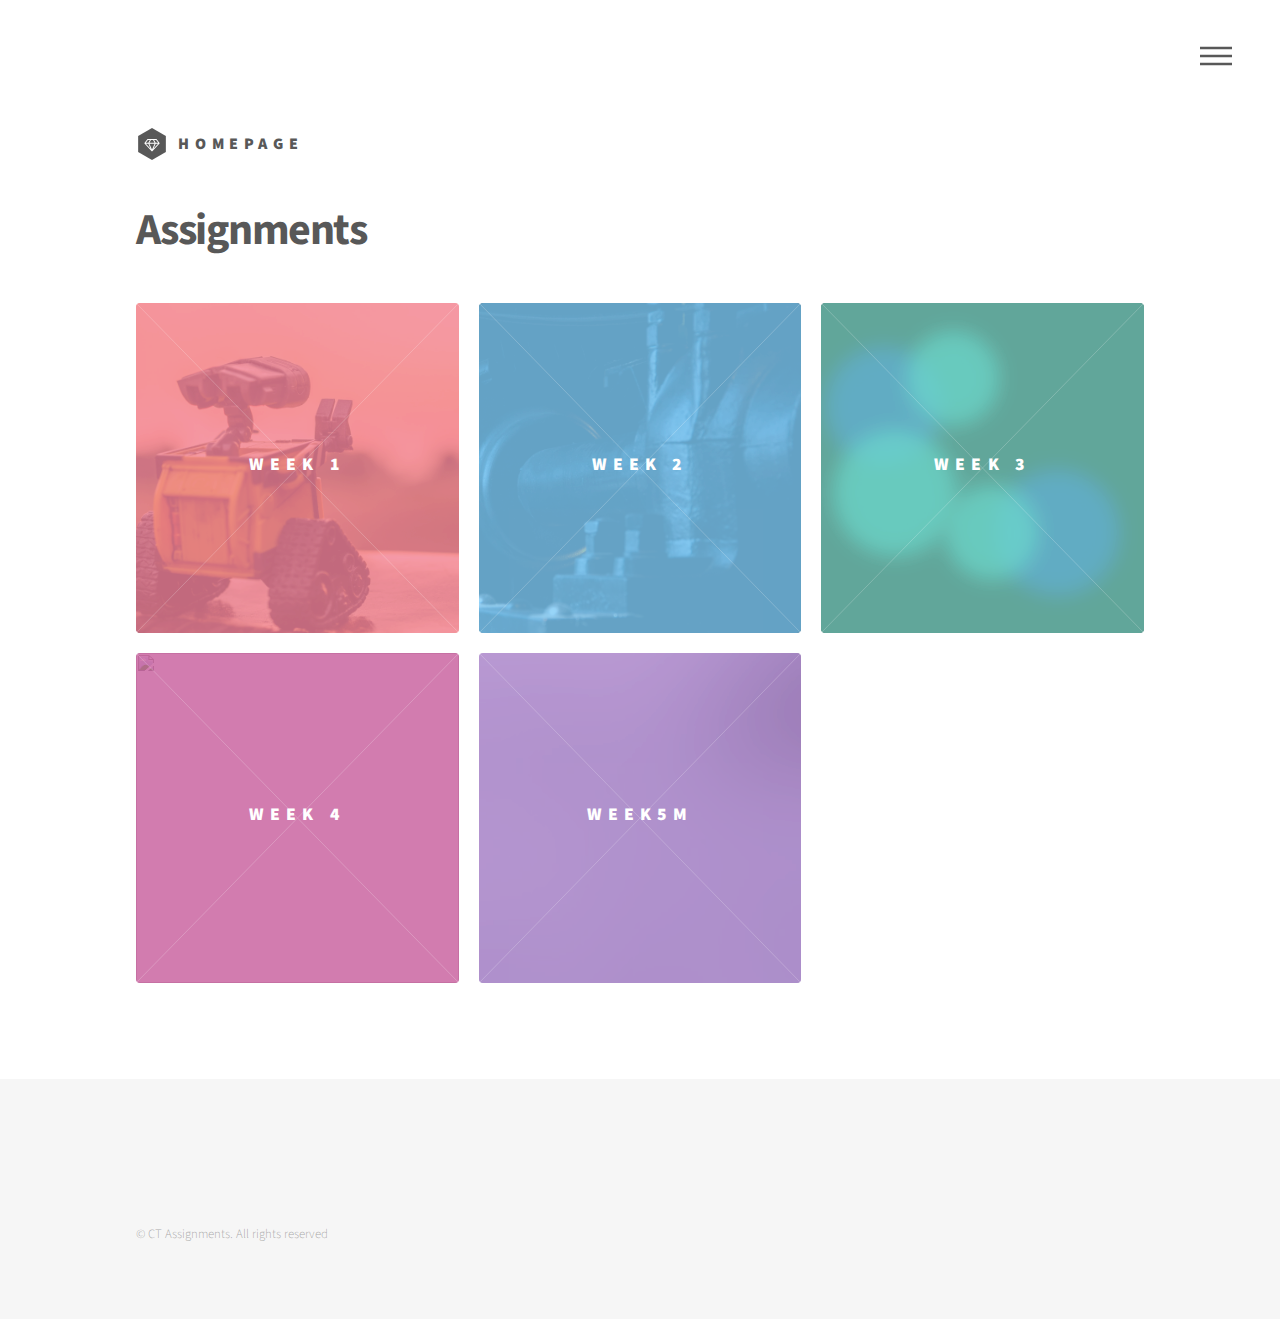
==== commit 1168f6fc: "Week 5" ====
--- a/index.html
+++ b/index.html
@@ -90,31 +90,31 @@
 								<p>Processing</p>
 							</div>
 						</a>
-					</article> -->
-
-					<!-- <article class="style4">
-						<span class="image">
-							<img src="images/pic04.jpg" alt="" />
-						</span>
-						<a href="generic.html">
-							<h2>Tempus</h2>
-							<div class="content">
-								<p>Sed nisl arcu euismod sit amet nisi lorem etiam dolor veroeros et feugiat.</p>
-							</div>
-						</a>
-					</article> -->
-
-					<!-- <article class="style5">
-						<span class="image">
-							<img src="images/pic05.jpg" alt="" />
-						</span>
-						<a href="generic.html">
-							<h2>Aliquam</h2>
-							<div class="content">
-								<p>Sed nisl arcu euismod sit amet nisi lorem etiam dolor veroeros et feugiat.</p>
-							</div>
-						</a>
-					</article> -->
+					</article>
+
+					<article class="style4">
+						<span class="image">
+							<img src="images/pic_week4.jpg" height="330" height="330"alt="" />
+						</span>
+						<a href="Week 4.html">
+							<h2>week 4</h2>
+							<div class="content">
+								<p>Reading</p>
+							</div>
+						</a>
+					</article>
+
+					 <article class="style5">
+						<span class="image">
+							<img src="images/pic05.jpg" height="330" height="330" alt="" />
+						</span>
+						<a href="Week 5.html">
+							<h2>Week5m</h2>
+							<div class="content">
+								<p>Projects</p>
+							</div>
+						</a>
+					</article>
 
 					<!-- <article class="style6">
 						<span class="image">
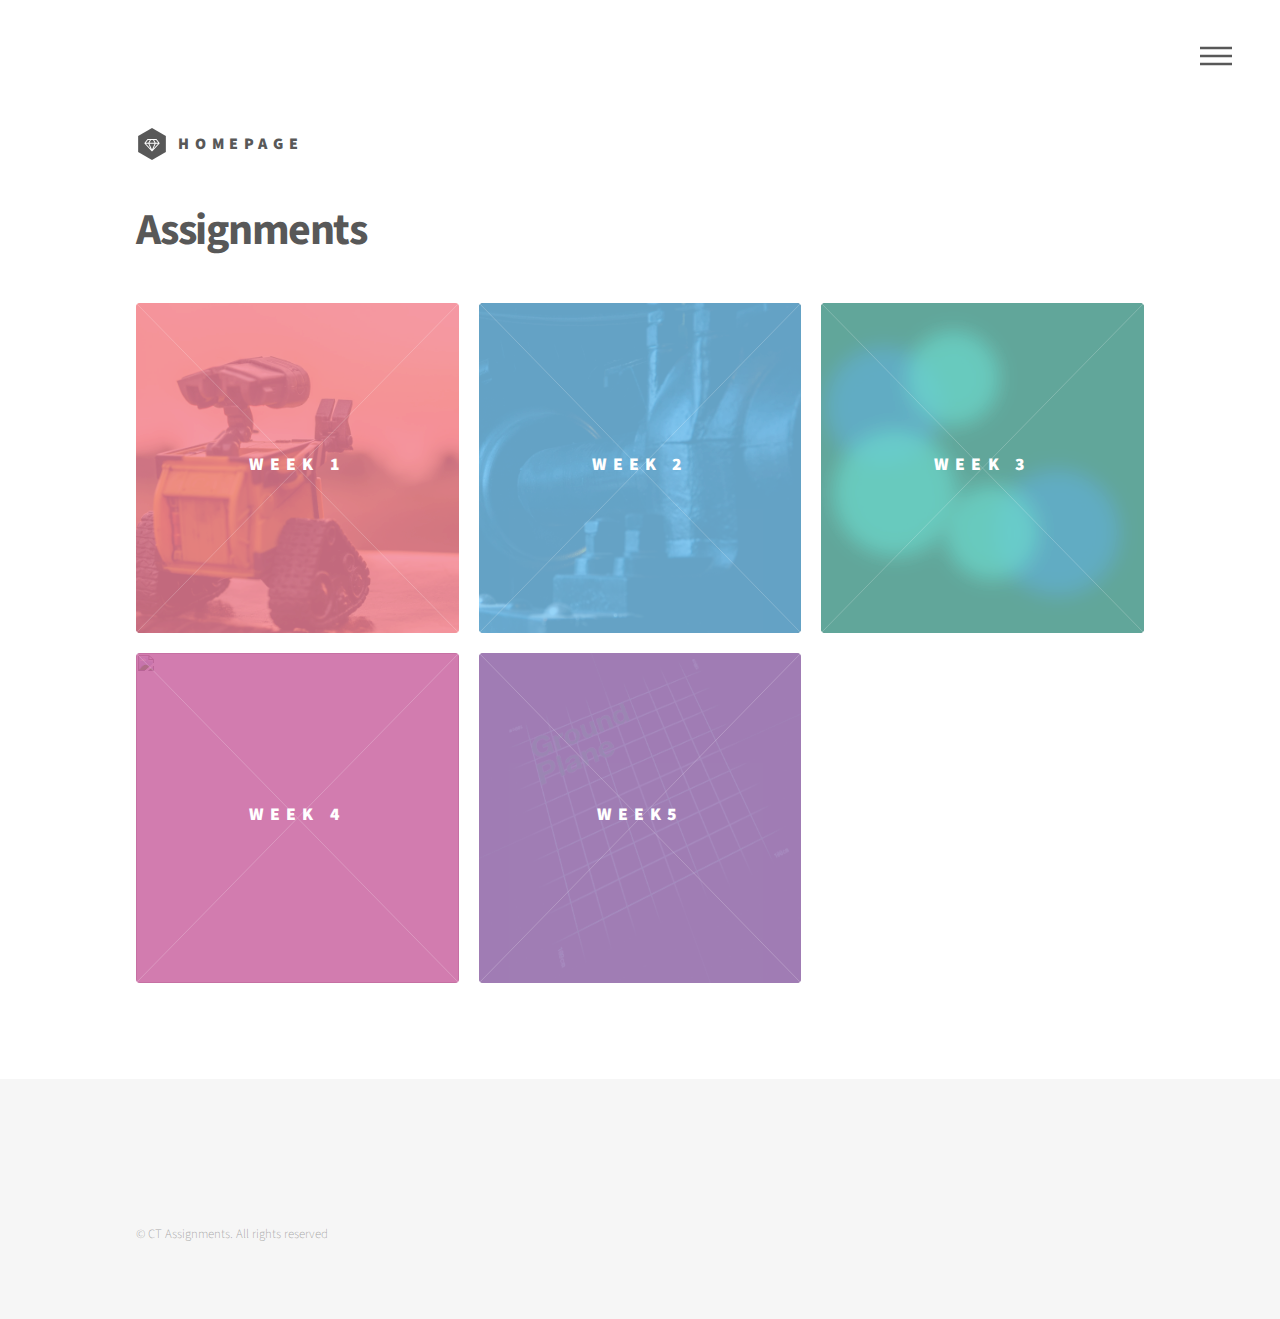
==== commit 081e7f02: "Week 5" ====
--- a/index.html
+++ b/index.html
@@ -106,10 +106,10 @@
 
 					 <article class="style5">
 						<span class="image">
-							<img src="images/pic05.jpg" height="330" height="330" alt="" />
+							<img src="images/pic_week5.png" height="330" height="330" alt="" />
 						</span>
 						<a href="Week 5.html">
-							<h2>Week5m</h2>
+							<h2>Week5</h2>
 							<div class="content">
 								<p>Projects</p>
 							</div>
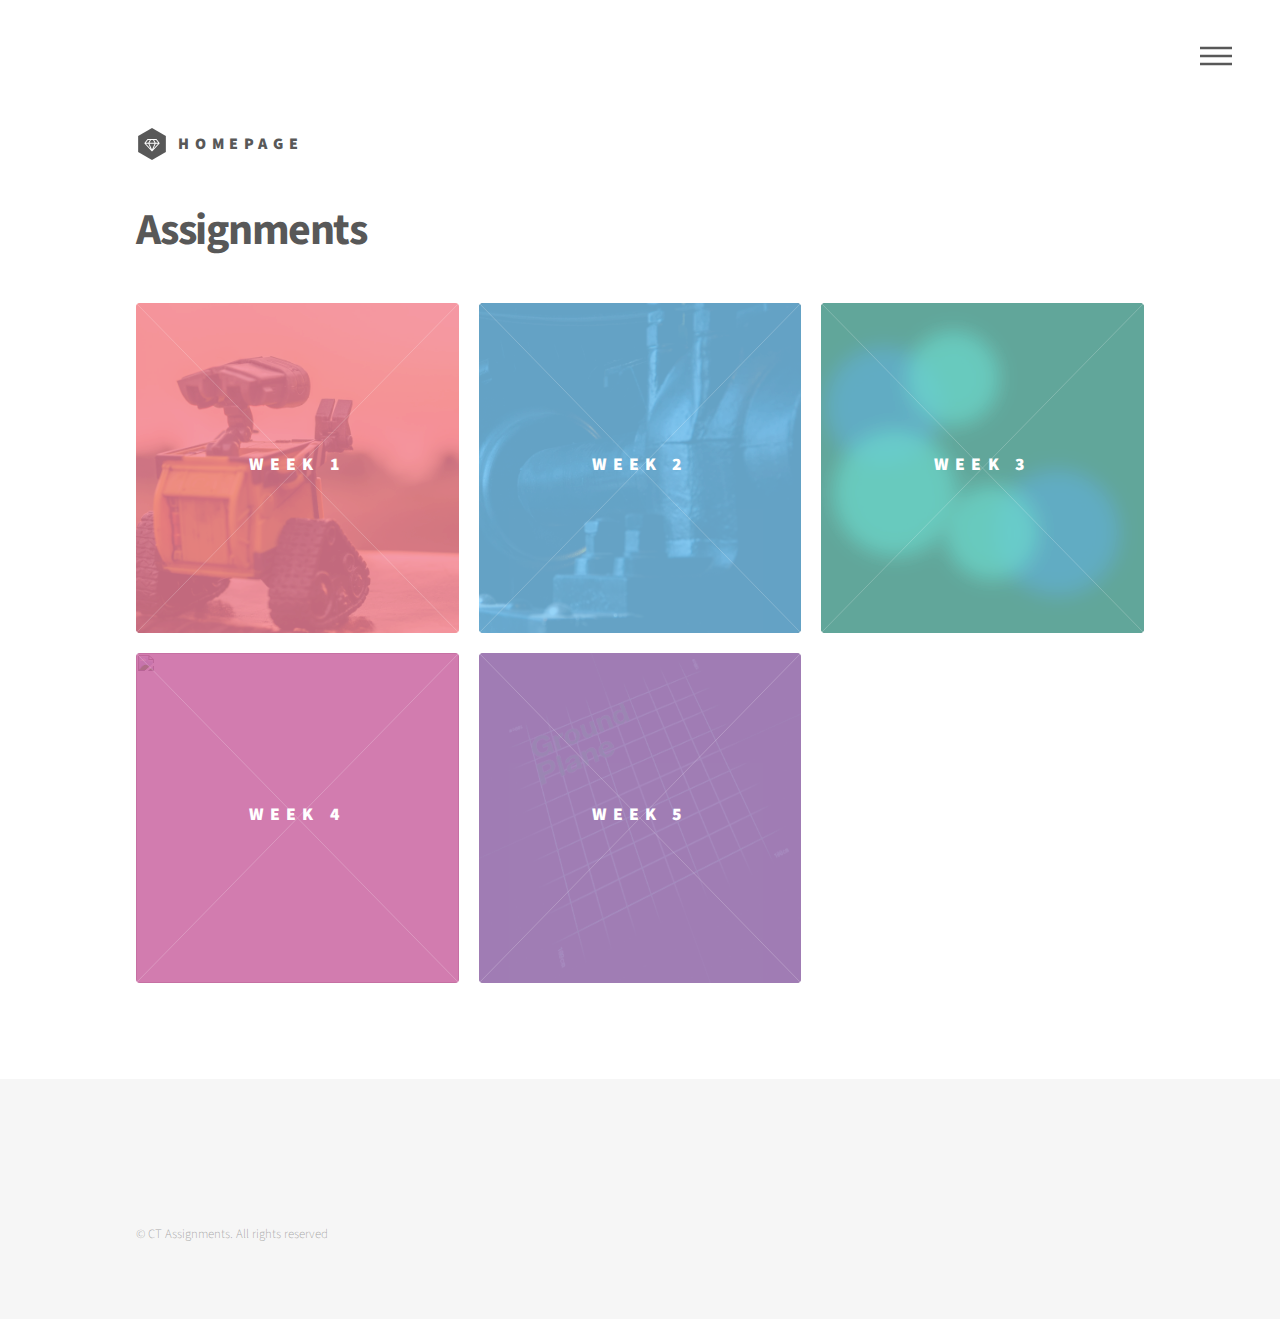
==== commit 3abac6b6: "Update index.html" ====
--- a/index.html
+++ b/index.html
@@ -109,7 +109,7 @@
 							<img src="images/pic_week5.png" height="330" height="330" alt="" />
 						</span>
 						<a href="Week 5.html">
-							<h2>Week5</h2>
+							<h2>Week 5</h2>
 							<div class="content">
 								<p>Projects</p>
 							</div>
